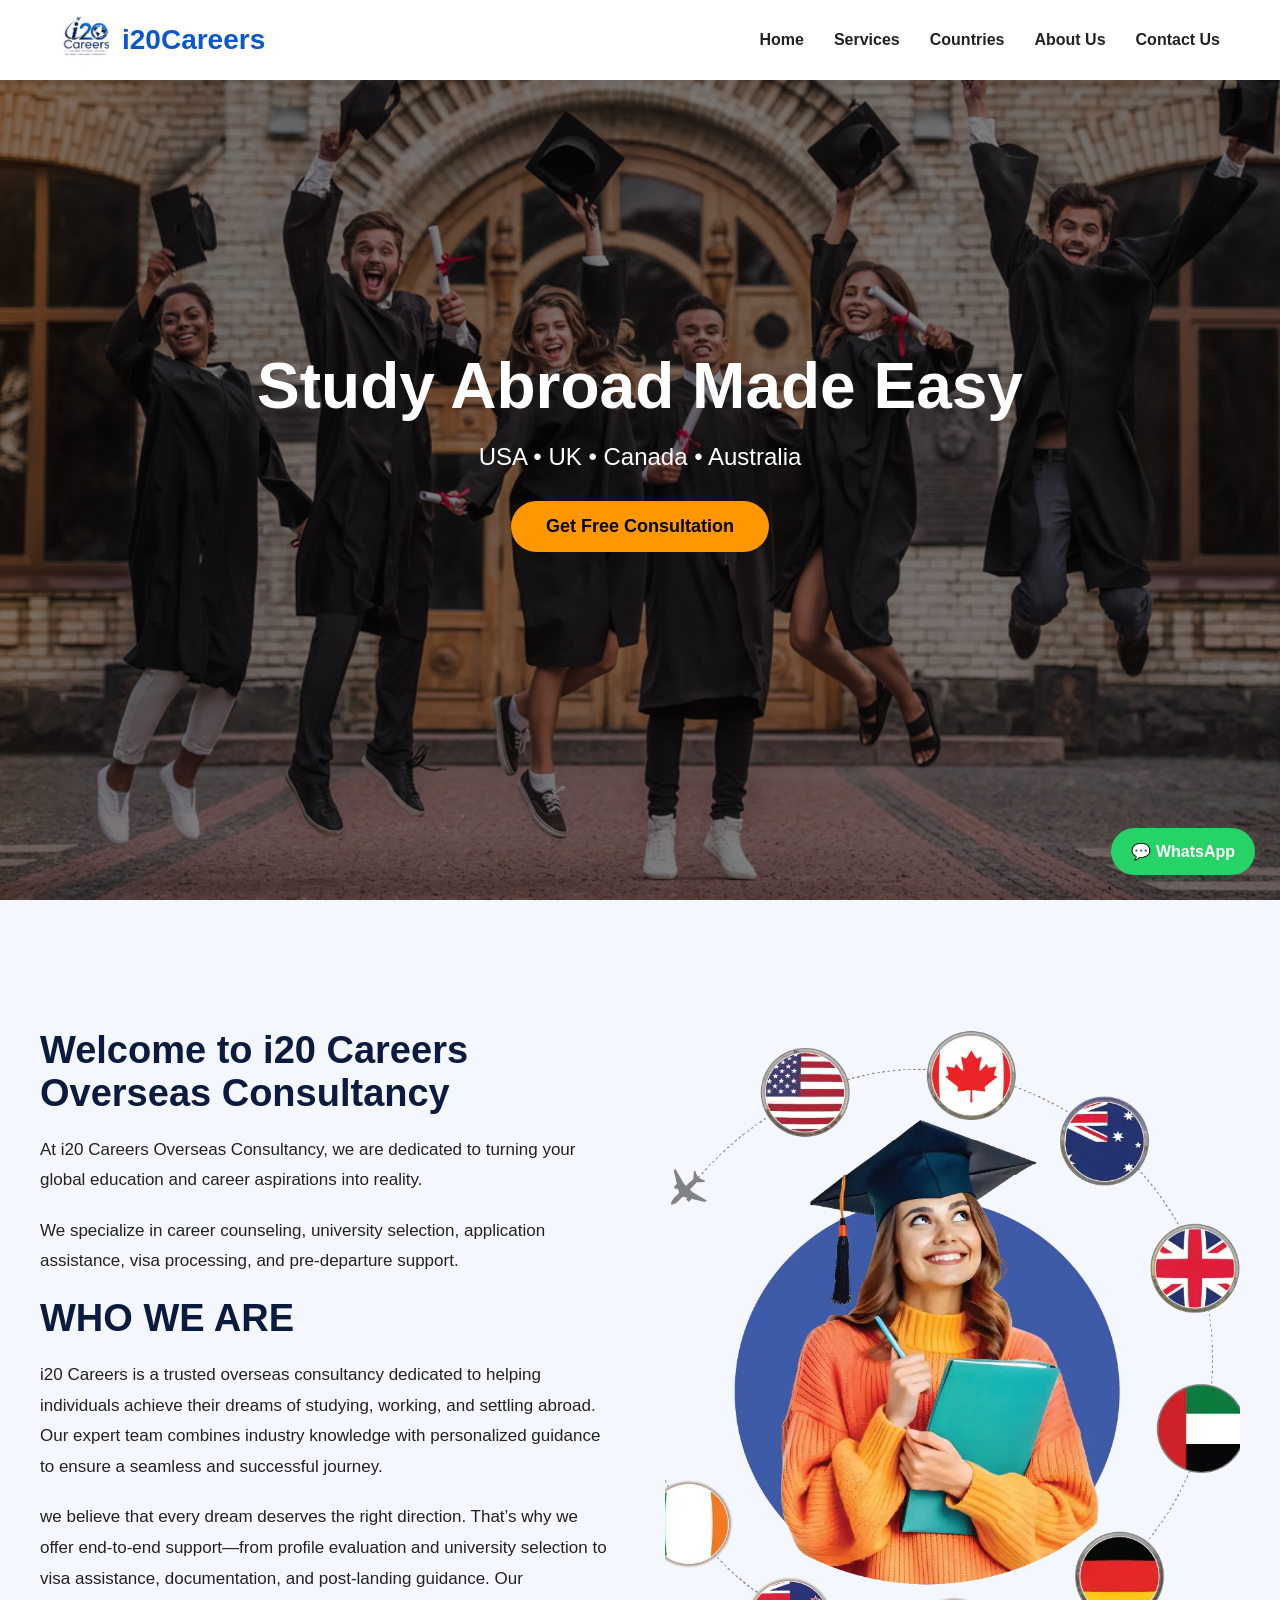
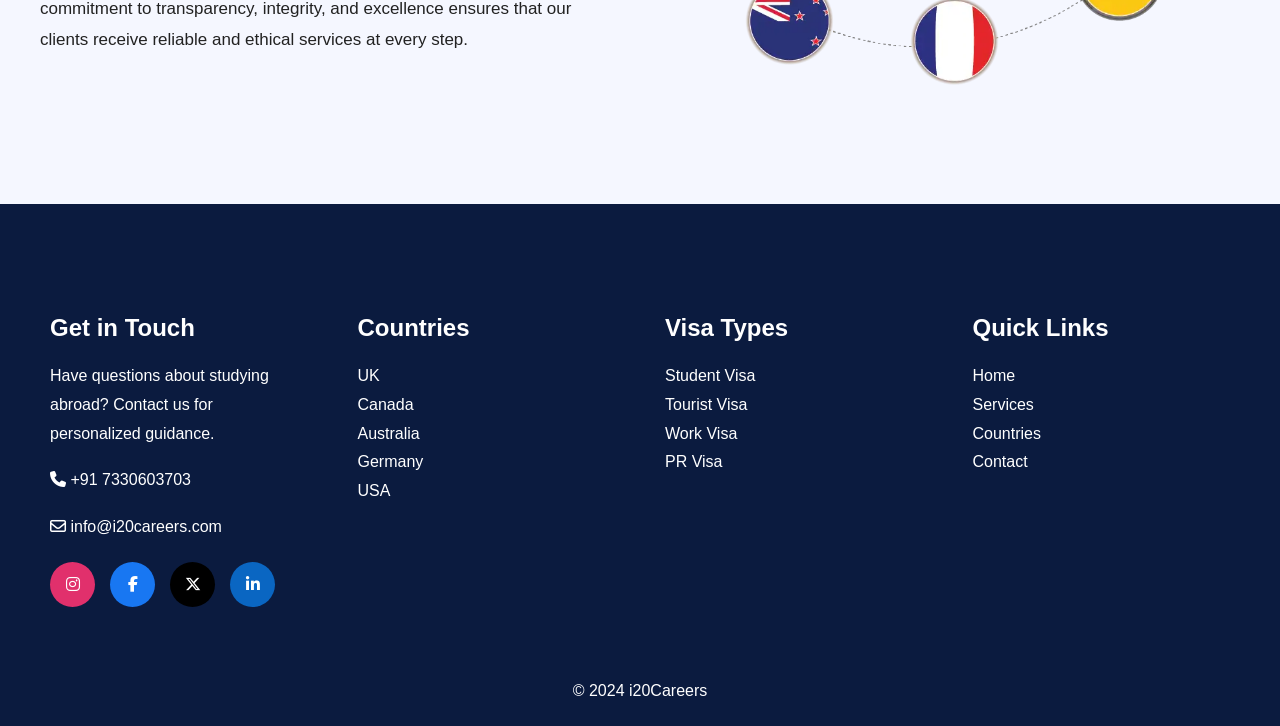
==== index.html @ 812a01c4 "Add files via upload" ====
<!doctype html>
<html lang="en">

<head>
  <meta charset="UTF-8" />
  <meta name="viewport" content="width=device-width, initial-scale=1.0" />

  <title>i20 Careers</title>

  <link rel="icon" href="favicon.ico" />

  <link rel="stylesheet" href="style.css" />

  <link rel="stylesheet"
    href="https://cdnjs.cloudflare.com/ajax/libs/font-awesome/6.5.1/css/all.min.css" />
</head>

<body>

  <!-- HEADER -->

  <header>

    <div class="logo">
      <img class="logo-image"
           src="./assets/logo.jpeg"
           alt="i20 Careers" />

      <span>i20Careers</span>
    </div>

    <nav>
      <a href="index.html">Home</a>
      <a href="services.html">Services</a>
      <a href="countries.html">Countries</a>
      <a href="about.html">About Us</a>
      <a href="contact.html">Contact Us</a>
    </nav>

  </header>

  <!-- HERO -->

  <section class="hero">

    <div class="hero-slide active"
         style="background-image:url('./assets/home2.jpg')">
    </div>

    <div class="hero-slide"
         style="background-image:url('./assets/home3.jpg')">
    </div>

    <div class="hero-slide"
         style="background-image:url('./assets/usa.jpg')">
    </div>

    <div class="hero-overlay"></div>

    <div class="hero-content">

      <h1 id="heroText">
        Study Abroad Made Easy
      </h1>

      <p id="heroSub">
        USA • UK • Canada • Australia
      </p>

      <button>
        Get Free Consultation
      </button>

    </div>

  </section>

  <!-- HOME SECTION -->

  <section class="home-section">

    <div class="home-content">

      <h2>
        Welcome to i20 Careers Overseas Consultancy
      </h2>

      <p>
        At i20 Careers Overseas Consultancy, we are dedicated to turning your
        global education and career aspirations into reality.
      </p>

      <p>
        We specialize in career counseling, university selection,
        application assistance, visa processing, and pre-departure support.
      </p>

      <h2>
        WHO WE ARE
      </h2>

      <p>
        i20 Careers is a trusted overseas consultancy dedicated to helping individuals achieve their dreams of studying, working, and settling abroad. Our expert team combines industry knowledge with personalized guidance to ensure a seamless and successful journey.
      </p>

      <p>
        we believe that every dream deserves the right direction. That’s why we offer end-to-end support—from profile evaluation and university selection to visa assistance, documentation, and post-landing guidance. Our commitment to transparency, integrity, and excellence ensures that our clients receive reliable and ethical services at every step.
      </p>

    </div>

    <div class="home-content-img">

      <img src="./assets/about1.webp"
           alt="Study Abroad" />

    </div>

  </section>

  <!-- WHATSAPP -->

  <a href="https://wa.me/917330603703"
     class="whatsapp"
     target="_blank">

    💬 WhatsApp

  </a>

  
<div id="footer"></div>
  <script src="script.js"></script>

</body>

</html>
---- style.css ----
*{
    margin:0;
    padding:0;
    box-sizing:border-box;
}

html{
    scroll-behavior:smooth;
}

body{
    font-family:"Segoe UI",sans-serif;
    overflow-x:hidden;
    background:#f5f7ff;
    color:#222;
}

/* HEADER */

header{
    position:fixed;
    top:0;
    left:0;
    width:100%;

    height:80px;

    display:flex;
    justify-content:space-between;
    align-items:center;

    padding:0 60px;

    background:white;

    z-index:1000;

    box-shadow:0 2px 10px rgba(0,0,0,0.08);
}

.logo{
    display:flex;
    align-items:center;
    gap:12px;

    font-size:28px;
    font-weight:700;
    color:#0b57d0;
}

.logo-image{
    width:50px;
    height:50px;
    border-radius:50%;
    object-fit:cover;
}

/* NAV */

nav{
    display:flex;
    gap:30px;
}

nav a{
    text-decoration:none;
    color:#222;
    font-weight:600;
    transition:0.3s;
}

nav a:hover{
    color:#0b57d0;
}

/* HERO */

.hero{
    position:relative;
    width:100%;
    height:100vh;

    overflow:hidden;

    display:flex;
    justify-content:center;
    align-items:center;
}

.hero-slide{
    position:absolute;
    inset:0;

    background-size:cover;
    background-position:center;

    opacity:0;

    transition:1.5s;
}

.hero-slide.active{
    opacity:1;
}

.hero-overlay{
    position:absolute;
    inset:0;

    background:rgba(0,0,0,0.5);

    z-index:1;
}

.hero-content{
    position:relative;
    z-index:2;

    text-align:center;
    color:white;

    padding:20px;
}

.hero-content h1{
    font-size:64px;
    margin-bottom:20px;
}

.hero-content p{
    font-size:24px;
    margin-bottom:30px;
}

.hero-content button{
    padding:15px 35px;

    border:none;
    border-radius:50px;

    background:#ff9800;
    color:black;

    font-size:18px;
    font-weight:bold;

    cursor:pointer;

    transition:0.3s;
}

.hero-content button:hover{
    transform:translateY(-4px);
}

/* HOME SECTION */

.home-section{
    max-width:1400px;

    margin:auto;

    padding:100px 40px;

    display:grid;
    grid-template-columns:1fr 1fr;

    gap:50px;

    align-items:center;
}

.home-content h2{
    font-size:38px;
    margin-bottom:20px;

    color:#0b1b3f;
}

.home-content p{
    line-height:1.8;
    margin-bottom:20px;
    font-size:17px;
}

.home-content-img img{
    width:100%;
    height:700px;

    object-fit:cover;

    border-radius:20px;
}

/* FOOTER */

footer{
    background:#0b1b3f;
    color:white;

    padding-top:60px;
}

.footer-divider{
    display:grid;
    grid-template-columns:repeat(4,1fr);

    gap:30px;

    padding:40px;
}

.column1,
.column2,
.column3,
.column4{
    padding:10px;
}

footer h2{
    margin-bottom:20px;
}

footer p,
footer li{
    line-height:1.8;
    list-style:none;
}

footer a{
    color:white;
    text-decoration:none;
}

/* SOCIAL */

.social-sidebar{
    display:flex;
    gap:15px;

    margin-top:20px;
}

.social{
    width:45px;
    height:45px;

    border-radius:50%;

    display:flex;
    align-items:center;
    justify-content:center;

    color:white;

    text-decoration:none;

    transition:0.3s;
}

.instagram{
    background:#E1306C;
}

.facebook{
    background:#1877F2;
}

.twitter{
    background:#000;
}

.linkedin{
    background:#0A66C2;
}

.social:hover{
    transform:translateY(-5px);
}

/* WHATSAPP */

.whatsapp{
    position:fixed;
    right:25px;
    bottom:25px;

    background:#25d366;
    color:white;

    padding:14px 20px;

    border-radius:50px;

    text-decoration:none;

    font-weight:bold;

    z-index:999;
}

/* COPYRIGHT */

.copyright{
    text-align:center;
    padding:20px;
}

/* MOBILE */

@media(max-width:900px){

    header{
        flex-direction:column;
        height:auto;

        padding:20px;
    }

    nav{
        margin-top:15px;
        flex-wrap:wrap;
        justify-content:center;
    }

    .hero-content h1{
        font-size:40px;
    }

    .hero-content p{
        font-size:18px;
    }

    .home-section{
        grid-template-columns:1fr;
    }

    .home-content-img img{
        height:400px;
    }

    .footer-divider{
        grid-template-columns:1fr;
        text-align:center;
    }

    .social-sidebar{
        justify-content:center;
    }
}
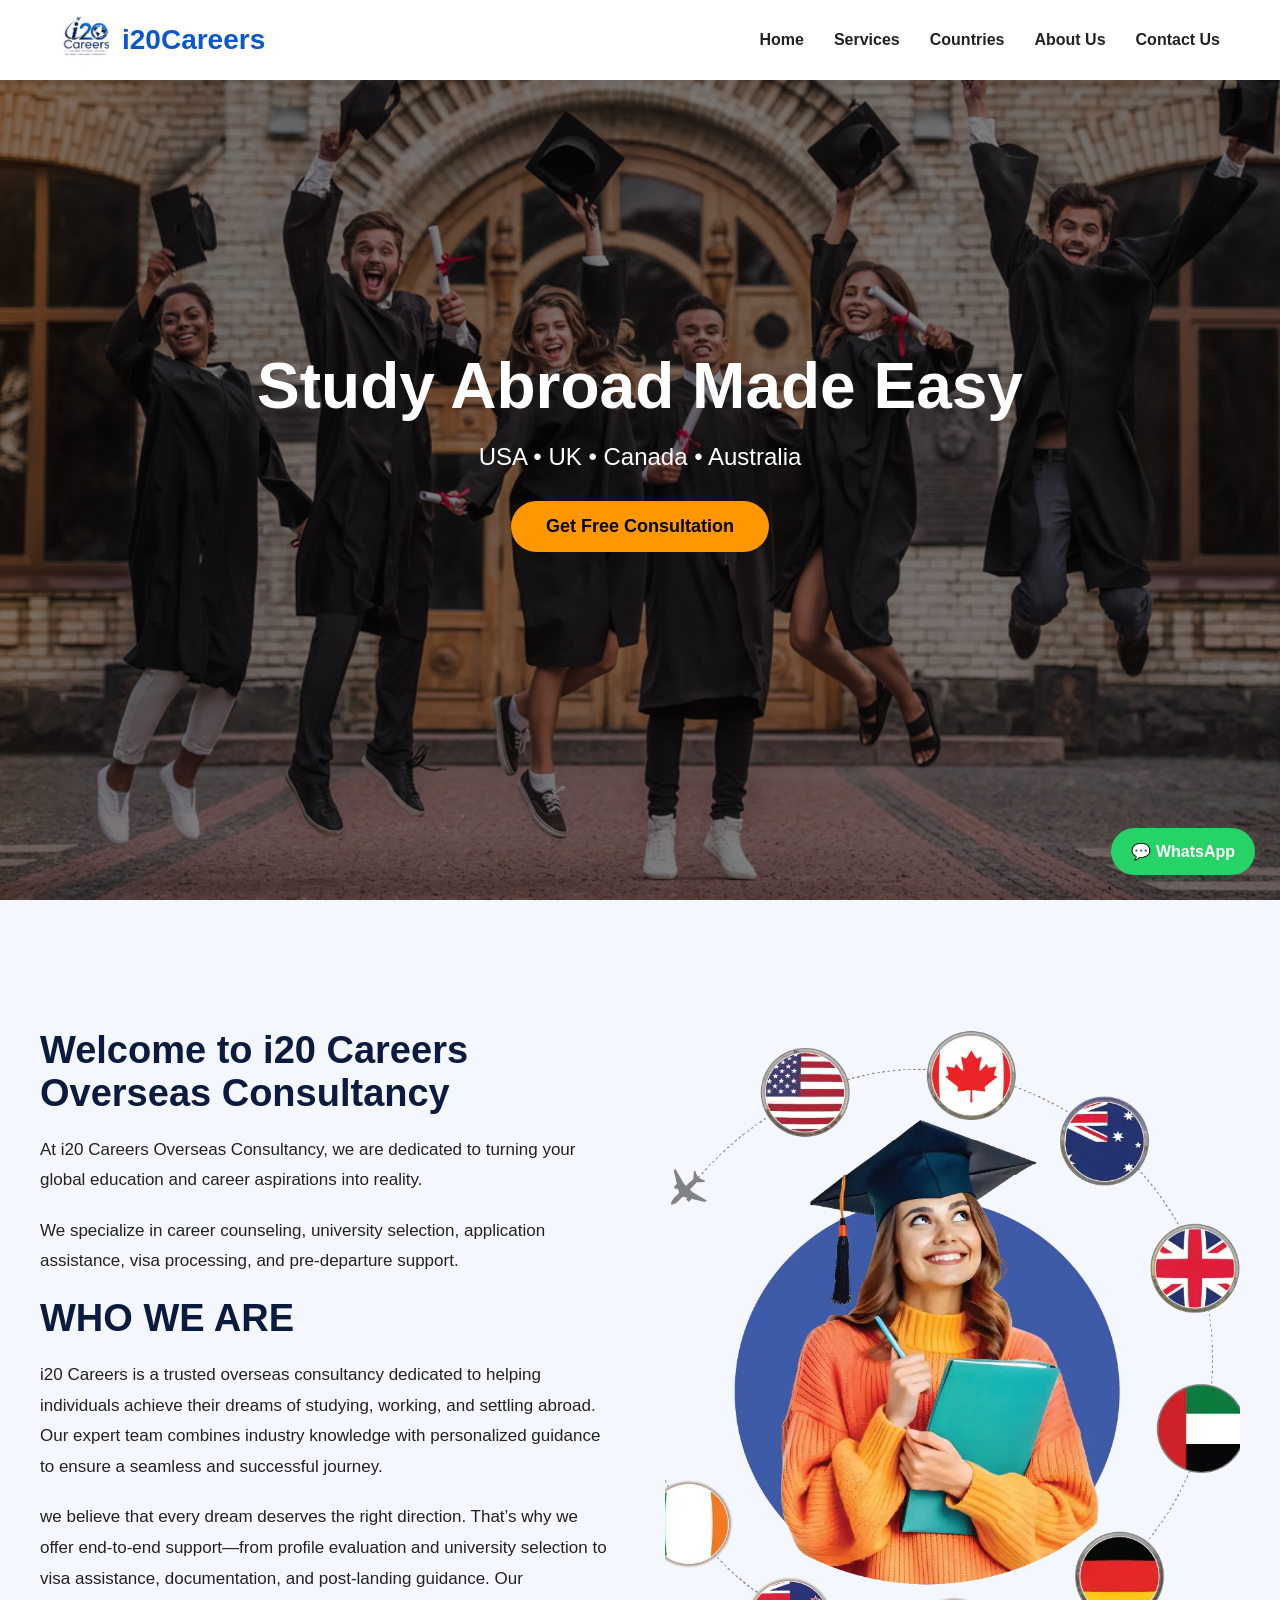
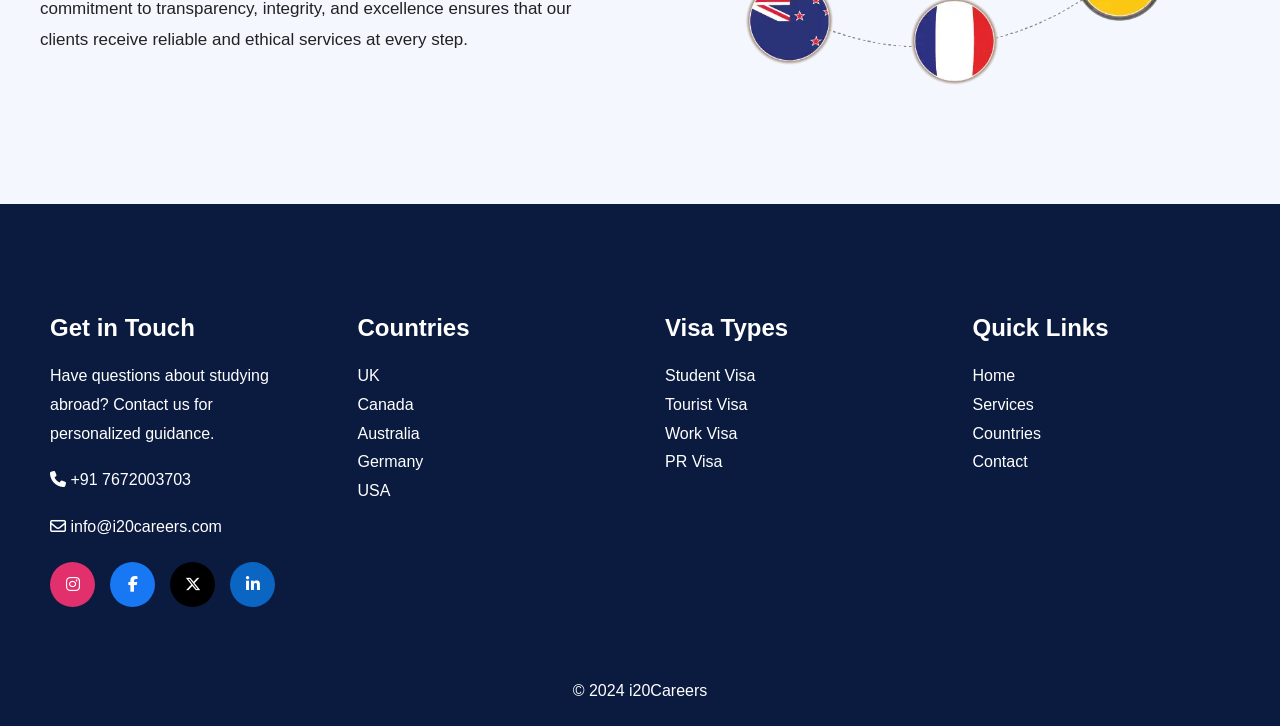
==== commit d5bddc16: "Change WhatsApp link in index.html Updated WhatsApp link in the footer." ====
--- a/index.html
+++ b/index.html
@@ -120,7 +120,7 @@
 
   <!-- WHATSAPP -->
 
-  <a href="https://wa.me/917330603703"
+  <a href="https://wa.me/917672003703"
      class="whatsapp"
      target="_blank">
 
@@ -134,4 +134,4 @@
 
 </body>
 
-</html>+</html>
